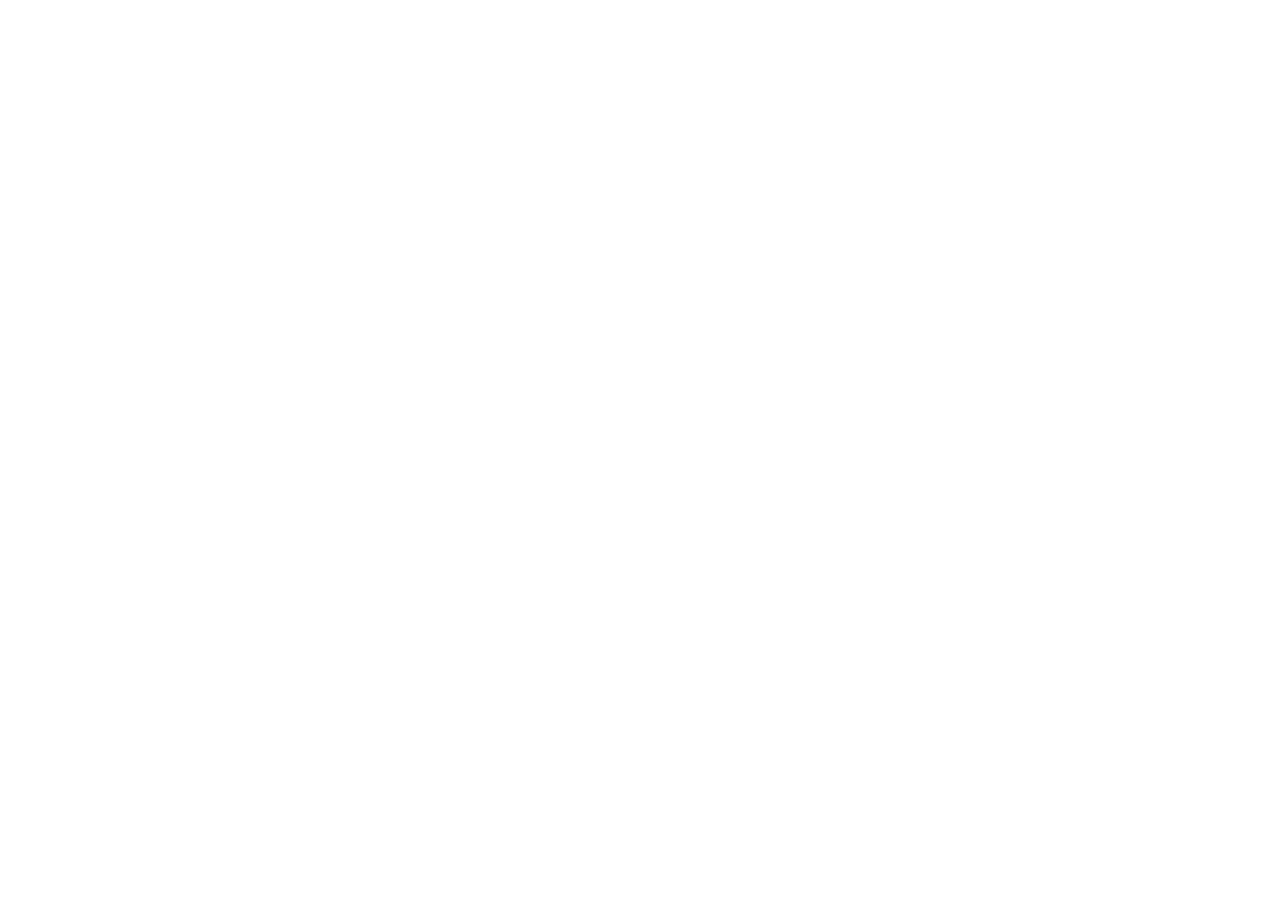
==== .devcontainer/index.html @ 0f6dc2da "Initial commit" ====
<!DOCTYPE html>
<html lang="en">
<head>
    <meta charset="UTF-8">
    <meta http-equiv="X-UA-Compatible" content="IE=edge">
    <meta name="viewport" content="width=device-width, initial-scale=1.0">
    <title>Document</title>
    <!--Linking css file-->
    <link rel="stylesheet" href="style.css">
</head>
<body>
    <!--Linking javascript-->
    <script src="script.js"></script>
</body>
</html>
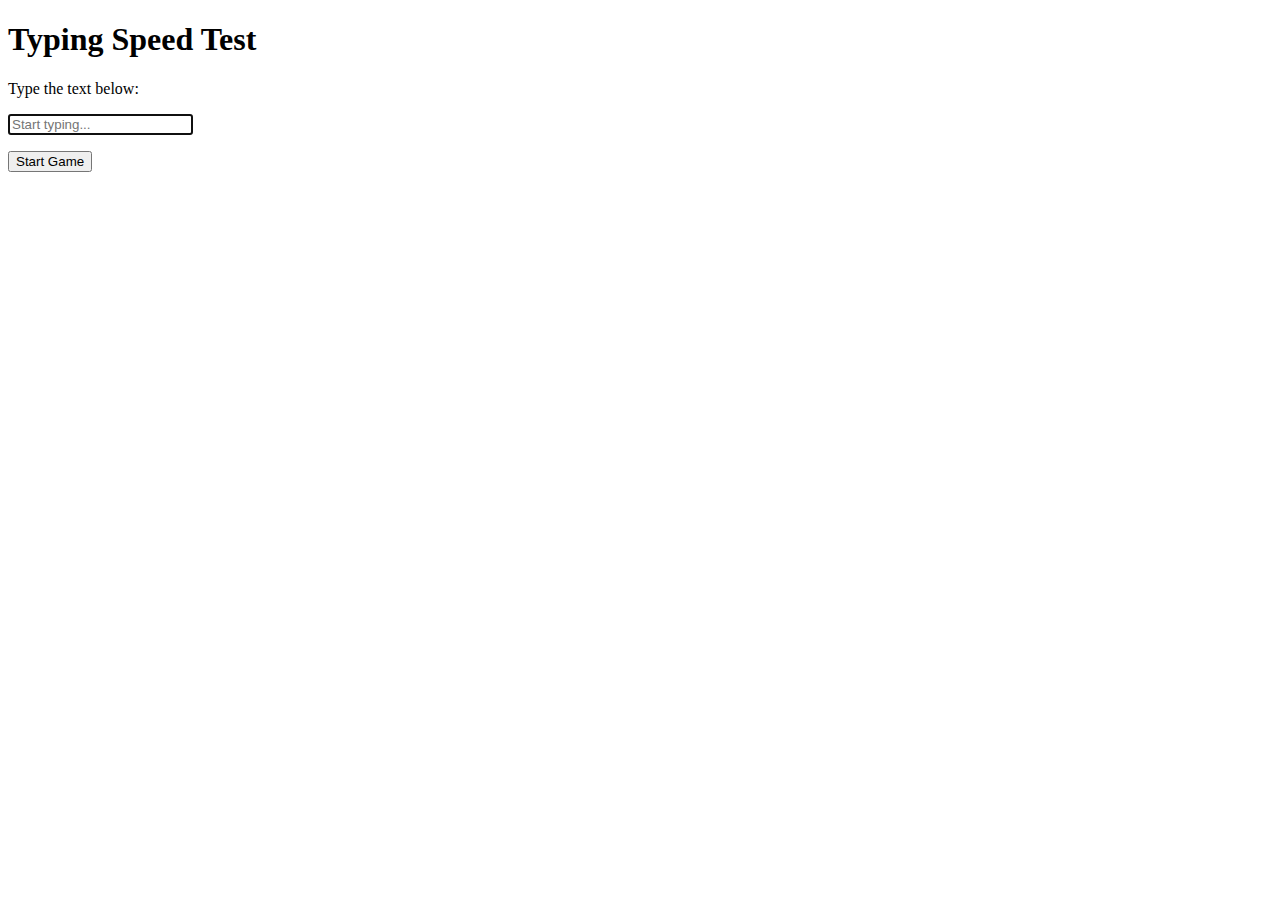
==== commit 9192f641: "Base HTML added for webpage" ====
--- a/.devcontainer/index.html
+++ b/.devcontainer/index.html
@@ -9,6 +9,19 @@
     <link rel="stylesheet" href="style.css">
 </head>
 <body>
+    <!--Base for game-->
+    <div class="container">
+        <h1>Typing Speed Test</h1>
+        <div id="easy"></div>
+        <div id="medium"></div>
+        <div id="hard"></div>
+        <div id="timer"></div>
+        <p id="quote">Type the text below:</p>
+        <p id="text"></p>
+        <input type="text" id="user-input" placeholder="Start typing..." autofocus>
+        <p id="result"></p>
+        <button id="start-button">Start Game</button>
+    </div>
     <!--Linking javascript-->
     <script src="script.js"></script>
 </body>
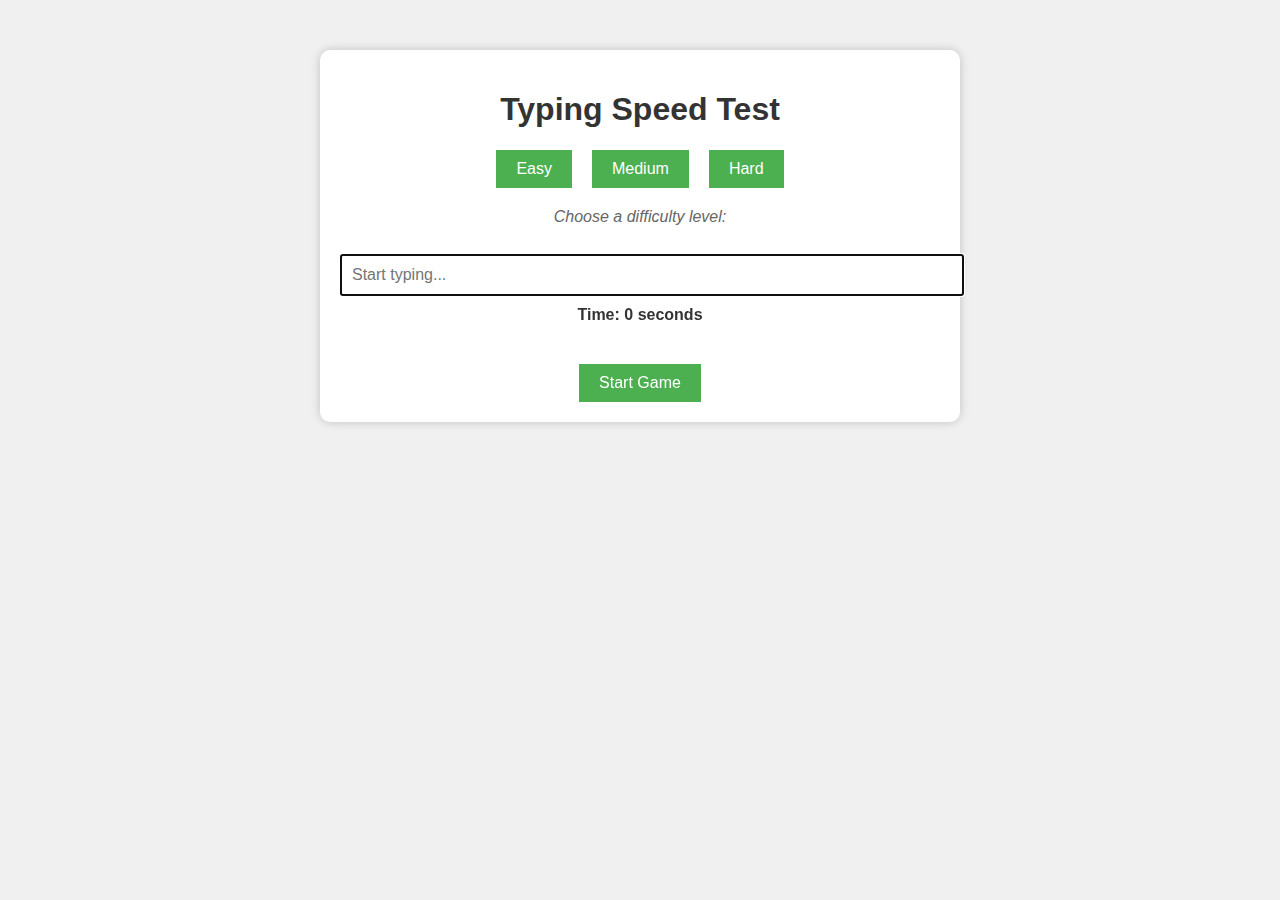
==== commit b48489b2: "added difficulty levels into the game and timer" ====
--- a/.devcontainer/index.html
+++ b/.devcontainer/index.html
@@ -1,28 +1,29 @@
 <!DOCTYPE html>
 <html lang="en">
+
 <head>
     <meta charset="UTF-8">
-    <meta http-equiv="X-UA-Compatible" content="IE=edge">
     <meta name="viewport" content="width=device-width, initial-scale=1.0">
-    <title>Document</title>
-    <!--Linking css file-->
+    <title>Typing Speed Game</title>
     <link rel="stylesheet" href="style.css">
 </head>
+
 <body>
-    <!--Base for game-->
     <div class="container">
         <h1>Typing Speed Test</h1>
-        <div id="easy"></div>
-        <div id="medium"></div>
-        <div id="hard"></div>
-        <div id="timer"></div>
-        <p id="quote">Type the text below:</p>
+        <div id="difficulty-buttons">
+            <button id="easy-button">Easy</button>
+            <button id="medium-button">Medium</button>
+            <button id="hard-button">Hard</button>
+        </div>
+        <p id="quote">Choose a difficulty level:</p>
         <p id="text"></p>
         <input type="text" id="user-input" placeholder="Start typing..." autofocus>
+        <p id="timer">Time: 0 seconds</p>
         <p id="result"></p>
         <button id="start-button">Start Game</button>
     </div>
-    <!--Linking javascript-->
     <script src="script.js"></script>
 </body>
+
 </html>--- a/.devcontainer/style.css
+++ b/.devcontainer/style.css
@@ -0,0 +1,97 @@
+body {
+    font-family: Arial, sans-serif;
+    background-color: #f0f0f0;
+    text-align: center;
+    margin: 0;
+    padding: 0;
+}
+
+.container {
+    background-color: #fff;
+    max-width: 600px;
+    margin: 50px auto;
+    padding: 20px;
+    border-radius: 10px;
+    box-shadow: 0 0 10px rgba(0, 0, 0, 0.2);
+}
+
+h1 {
+    color: #333;
+}
+
+#quote {
+    font-style: italic;
+    color: #666;
+}
+
+#text {
+    font-size: 18px;
+    font-weight: bold;
+    margin-top: 10px;
+}
+
+#user-input {
+    width: 100%;
+    padding: 10px;
+    font-size: 16px;
+    margin-top: 10px;
+}
+
+#timer {
+    font-size: 16px;
+    font-weight: bold;
+    color: #333;
+    margin-top: 10px;
+}
+
+#result {
+    font-size: 20px;
+    margin-top: 20px;
+    font-weight: bold;
+    color: #4CAF50;
+}
+
+#start-button {
+    background-color: #4CAF50;
+    color: #fff;
+    border: none;
+    padding: 10px 20px;
+    font-size: 16px;
+    cursor: pointer;
+    margin-top: 20px;
+}
+
+#start-button:hover {
+    background-color: #45a049;
+}
+
+#difficulty-buttons {
+    display: flex;
+    justify-content: center;
+    margin-bottom: 20px;
+}
+
+#easy-button,
+#medium-button,
+#hard-button {
+    background-color: #4CAF50;
+    color: #fff;
+    border: none;
+    padding: 10px 20px;
+    font-size: 16px;
+    cursor: pointer;
+    margin: 0 10px;
+}
+
+#easy-button:hover,
+#medium-button:hover,
+#hard-button:hover {
+    background-color: #45a049;
+}
+
+#easy-button:disabled,
+#medium-button:disabled,
+#hard-button:disabled {
+    background-color: #ccc;
+    cursor: not-allowed;
+}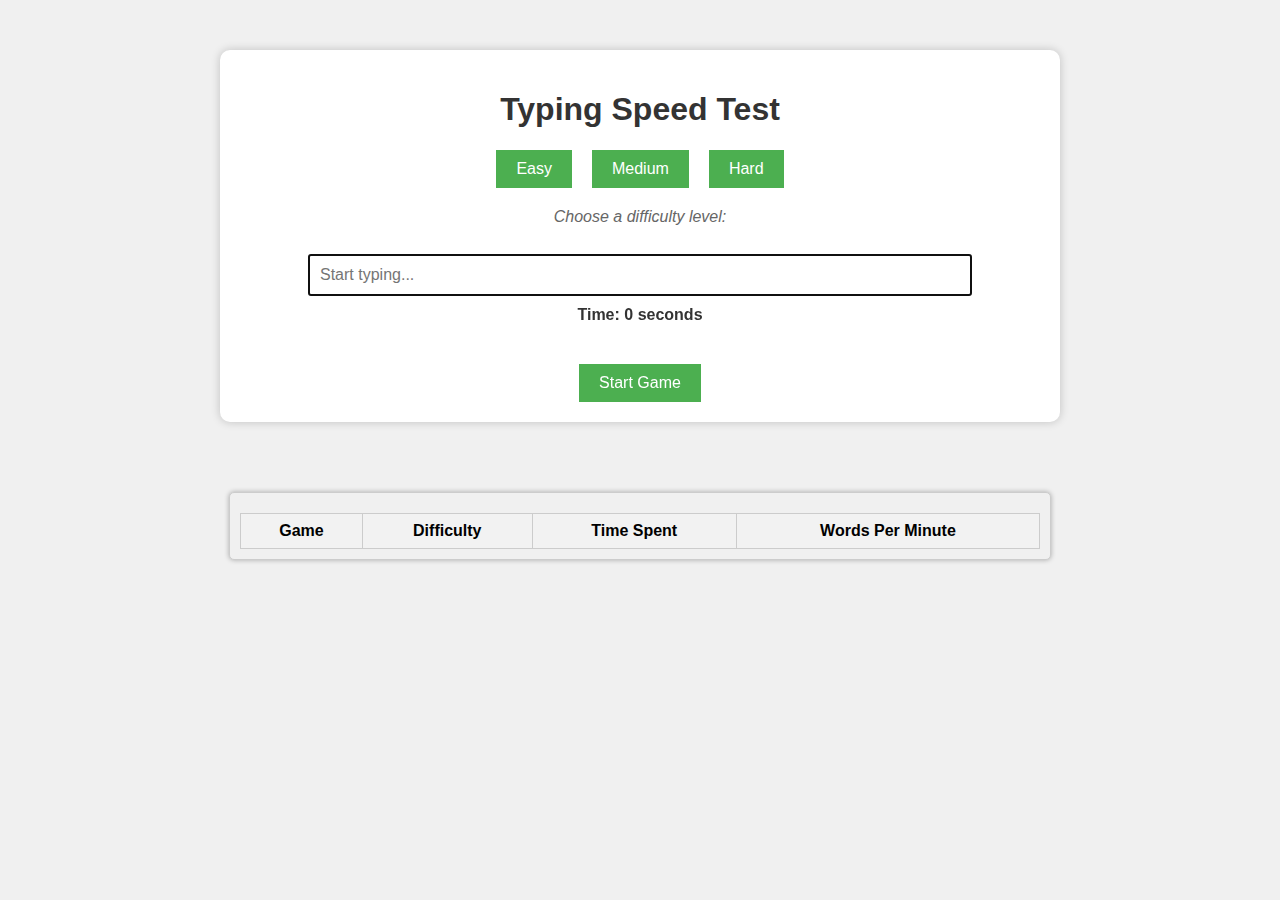
==== commit 76e18fc4: "game history table added" ====
--- a/.devcontainer/index.html
+++ b/.devcontainer/index.html
@@ -23,6 +23,20 @@
         <p id="result"></p>
         <button id="start-button">Start Game</button>
     </div>
+    <div class="game-history-container">
+        <table id="game-history">
+            <thead>
+                <tr>
+                    <th>Game</th>
+                    <th>Difficulty</th>
+                    <th>Time Spent</th>
+                    <th>Words Per Minute</th>
+                </tr>
+            </thead>
+            <tbody>
+            </tbody>
+        </table>
+    </div>
     <script src="script.js"></script>
 </body>
 
--- a/.devcontainer/style.css
+++ b/.devcontainer/style.css
@@ -8,7 +8,7 @@
 
 .container {
     background-color: #fff;
-    max-width: 600px;
+    max-width: 800px;
     margin: 50px auto;
     padding: 20px;
     border-radius: 10px;
@@ -31,7 +31,7 @@
 }
 
 #user-input {
-    width: 100%;
+    width: 80%;
     padding: 10px;
     font-size: 16px;
     margin-top: 10px;
@@ -94,4 +94,52 @@
 #hard-button:disabled {
     background-color: #ccc;
     cursor: not-allowed;
+}
+
+.difficulty-button-active {
+    background-color: #66bb6a !important;
+    color: #fff !important;
+}
+
+.correct {
+    color: #4CAF50;
+}
+
+.mistyped {
+    color: #FF0000;
+}
+
+.game-history-container {
+    border: 1px solid #ccc;
+    padding: 10px;
+    margin-top: 20px;
+    border-radius: 5px;
+    background-color: #f0f0f0;
+    box-shadow: 0px 0px 5px rgba(0, 0, 0, 0.3);
+    display: inline-block;
+    vertical-align: top;
+    width: calc(100%);
+    max-width: 800px;
+    overflow: auto;
+}
+
+#game-history {
+    width: 100%;
+    border-collapse: collapse;
+    margin-top: 10px;
+}
+
+#game-history th,
+#game-history td {
+    padding: 8px;
+    text-align: center;
+    border: 1px solid #ccc;
+}
+
+#game-history th {
+    background-color: #f2f2f2;
+}
+
+#game-history tbody tr:nth-child(even) {
+    background-color: #f9f9f9;
 }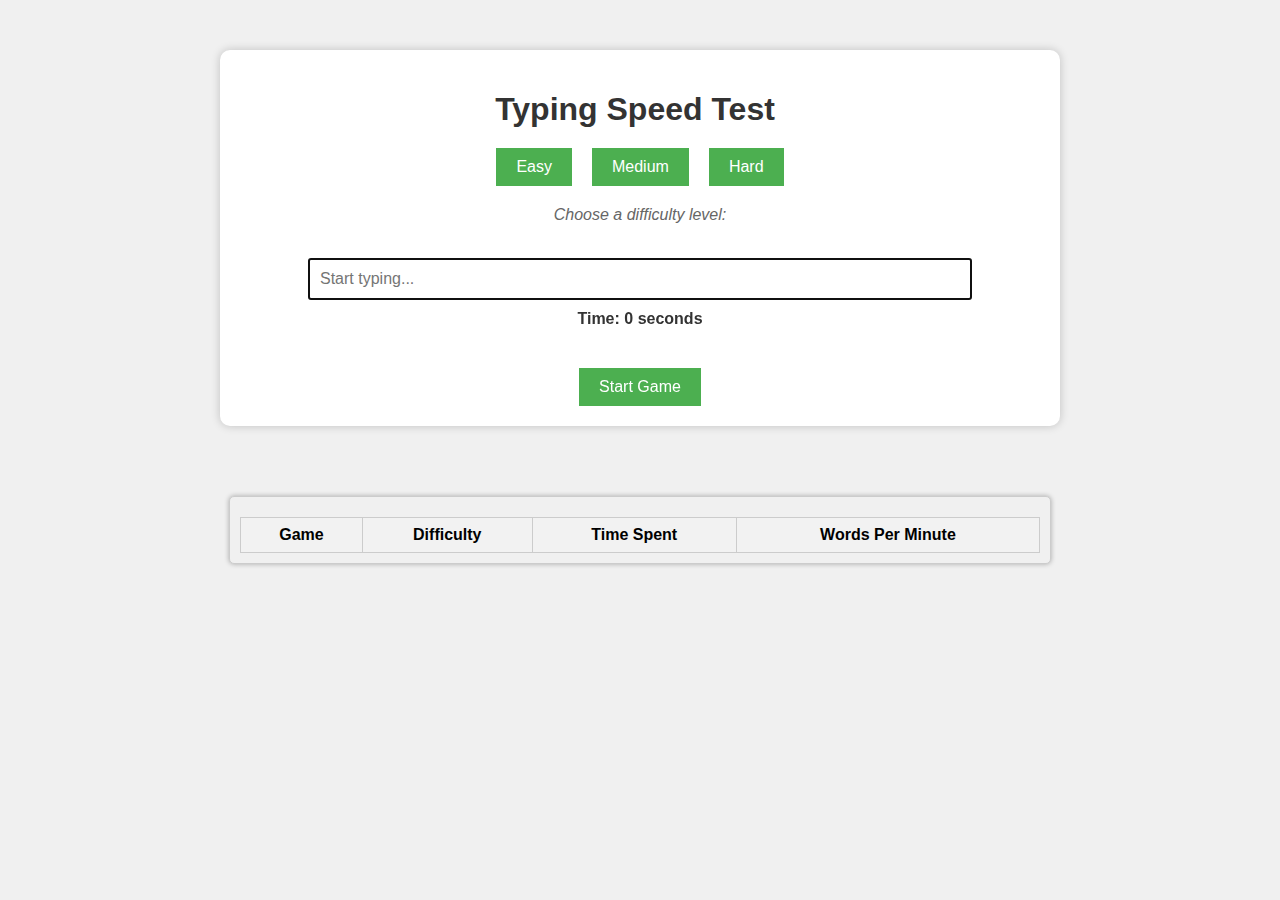
==== commit 4947fb99: "comments, fixed buttons" ====
--- a/.devcontainer/index.html
+++ b/.devcontainer/index.html
@@ -5,12 +5,14 @@
     <meta charset="UTF-8">
     <meta name="viewport" content="width=device-width, initial-scale=1.0">
     <title>Typing Speed Game</title>
+    <link rel="stylesheet" href="https://use.fontawesome.com/releases/v5.7.2/css/all.css"
+        integrity="sha384-fnmOCqbTlWIlj8LyTjo7mOUStjsKC4pOpQbqyi7RrhN7udi9RwhKkMHpvLbHG9Sr" crossorigin="anonymous">
     <link rel="stylesheet" href="style.css">
 </head>
 
 <body>
     <div class="container">
-        <h1>Typing Speed Test</h1>
+        <h1>Typing Speed Test <i class="fas fa-keyboard"></i></h1>
         <div id="difficulty-buttons">
             <button id="easy-button">Easy</button>
             <button id="medium-button">Medium</button>
--- a/.devcontainer/style.css
+++ b/.devcontainer/style.css
@@ -1,31 +1,52 @@
+/* Reset default browser styles for consistency and added font for whole page*/
 body {
     font-family: Arial, sans-serif;
-    background-color: #f0f0f0;
+    background-color: #f0f0f0; /* Set light background color */
     text-align: center;
     margin: 0;
     padding: 0;
 }
 
+/* Main containter for the game styling*/
 .container {
-    background-color: #fff;
+    background-color: #fff; /* white to offset from the off tone background*/
     max-width: 800px;
     margin: 50px auto;
     padding: 20px;
-    border-radius: 10px;
-    box-shadow: 0 0 10px rgba(0, 0, 0, 0.2);
+    border-radius: 10px; /* rounding corners of the container*/
+    box-shadow: 0 0 10px rgba(0, 0, 0, 0.2); /* adding box shadow*/
 }
 
+/* Style the main heading for the game with a keyboard icon from Font Awesome */
 h1 {
+    font-size: 2rem;
     color: #333;
+    /* Dark text color */
+    margin-bottom: 20px;
+    display: flex;
+    /* Align the icon and text horizontally */
+    align-items: center;
+    /* Vertically center the icon and text */
+    justify-content: center;
+    /* Horizontally center the icon and text */
 }
 
+/* Style the keyboard icon within the h1 element */
+h1 i {
+    font-size: 2rem;
+    /* Adjust the icon size */
+    margin-left: 10px;
+    /* Add spacing between the icon and text */
+}
+
+/* styling the quote*/
 #quote {
     font-style: italic;
-    color: #666;
+    color: #666; /*Gray text color*/
 }
 
 #text {
-    font-size: 18px;
+    font-size: 1.5rem;
     font-weight: bold;
     margin-top: 10px;
 }
@@ -37,23 +58,25 @@
     margin-top: 10px;
 }
 
+/* Style timer*/
 #timer {
     font-size: 16px;
     font-weight: bold;
-    color: #333;
+    color: #333; /*Dark text color*/
     margin-top: 10px;
 }
 
+/* Style result*/
 #result {
     font-size: 20px;
     margin-top: 20px;
     font-weight: bold;
-    color: #4CAF50;
+    color: #4CAF50; /*ligher green color*/
 }
 
 #start-button {
-    background-color: #4CAF50;
-    color: #fff;
+    background-color: #4CAF50; /* green background color*/
+    color: #fff; /*white text to be seen better*/
     border: none;
     padding: 10px 20px;
     font-size: 16px;
@@ -61,8 +84,9 @@
     margin-top: 20px;
 }
 
+/* darkens button on hover*/
 #start-button:hover {
-    background-color: #45a049;
+    background-color: #45a049; 
 }
 
 #difficulty-buttons {
@@ -74,8 +98,8 @@
 #easy-button,
 #medium-button,
 #hard-button {
-    background-color: #4CAF50;
-    color: #fff;
+    background-color: #4CAF50; /*Green color to match start game button*/
+    color: #fff; /*white color */
     border: none;
     padding: 10px 20px;
     font-size: 16px;
@@ -86,35 +110,40 @@
 #easy-button:hover,
 #medium-button:hover,
 #hard-button:hover {
-    background-color: #45a049;
+    background-color: #45a049; /*darkens buttons on hover*/
 }
 
+/* grayed-out background whilst disabled*/
 #easy-button:disabled,
 #medium-button:disabled,
 #hard-button:disabled {
     background-color: #ccc;
-    cursor: not-allowed;
+    cursor: not-allowed; /*disables cursor*/
 }
 
+/* styling the difficulty buttons and using !important to ensure they ovveride when active*/
 .difficulty-button-active {
     background-color: #66bb6a !important;
     color: #fff !important;
 }
 
+/*color of text changes to green when letters are correct*/
 .correct {
     color: #4CAF50;
 }
 
+/*color of text changes to red when letters are incorrect*/
 .mistyped {
     color: #FF0000;
 }
+
 
 .game-history-container {
     border: 1px solid #ccc;
     padding: 10px;
     margin-top: 20px;
     border-radius: 5px;
-    background-color: #f0f0f0;
+    background-color: #f0f0f0; /*background color for the table*/
     box-shadow: 0px 0px 5px rgba(0, 0, 0, 0.3);
     display: inline-block;
     vertical-align: top;
@@ -129,6 +158,7 @@
     margin-top: 10px;
 }
 
+/*table border styling*/
 #game-history th,
 #game-history td {
     padding: 8px;
@@ -137,9 +167,9 @@
 }
 
 #game-history th {
-    background-color: #f2f2f2;
+    background-color: #f2f2f2; /*header color*/
 }
 
 #game-history tbody tr:nth-child(even) {
-    background-color: #f9f9f9;
+    background-color: #f9f9f9; /*every even table number has a grey background*/
 }